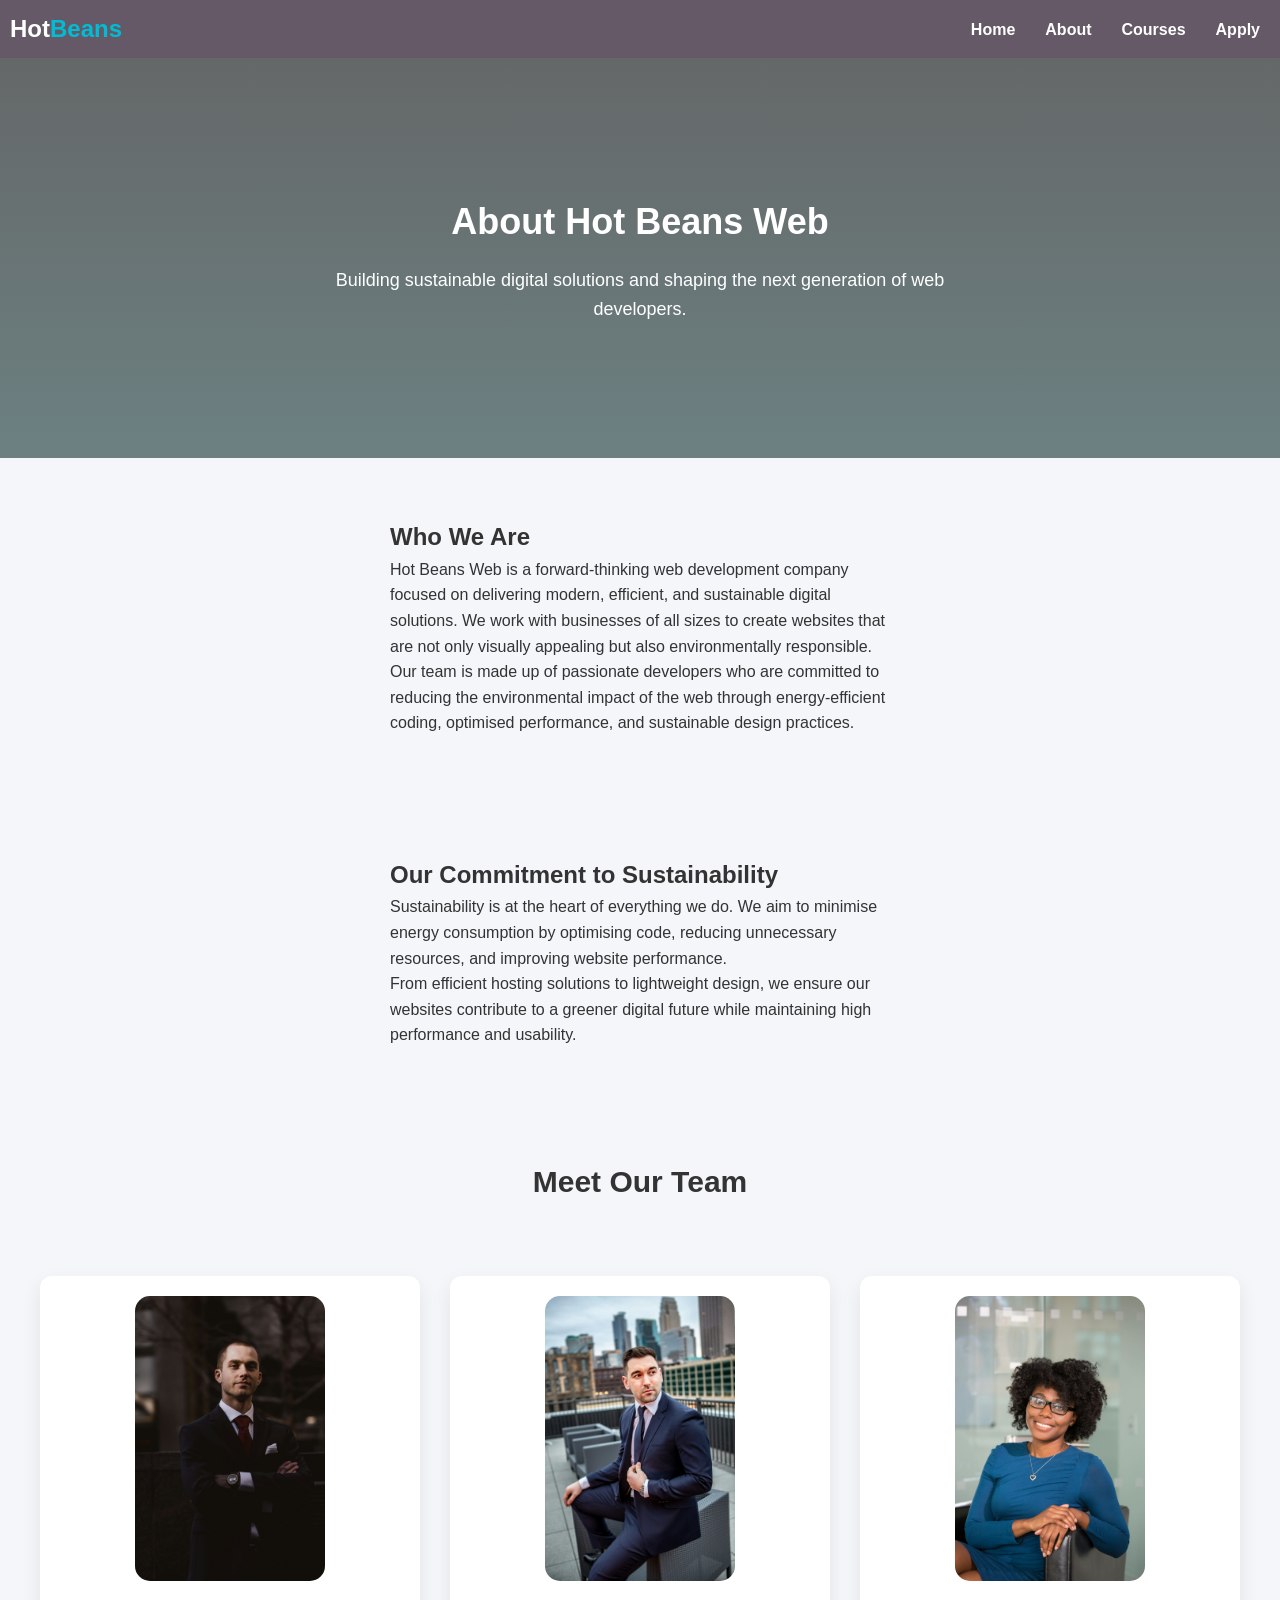
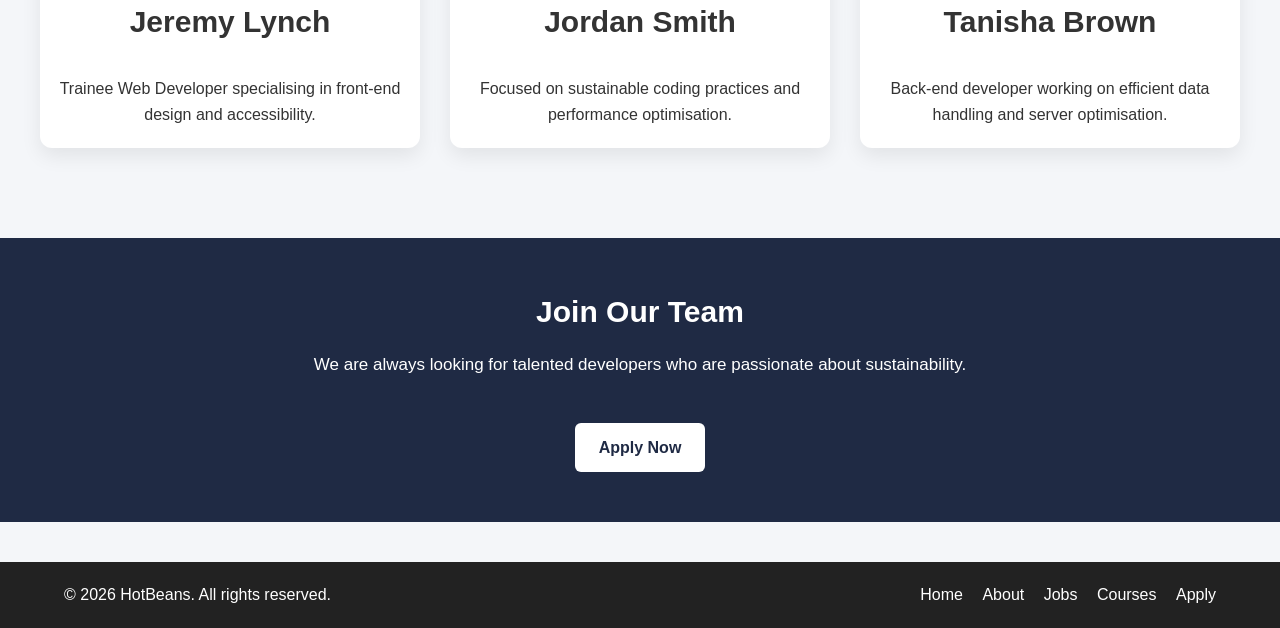
==== about.html @ 9c046f9c "Add files via upload" ====
<!DOCTYPE html>
<html lang="en">
<head>
    <meta charset="UTF-8">
    <meta name="viewport" content="width=device-width, initial-scale=1.0">
    <title>HotBeans</title>
    <link rel="stylesheet" href="mystyle.css">
</head>
<body>
      <!-- NAVBAR SECTION -->
      <nav class="navbar">
        <div class="logo">Hot<span>Beans</span></div>
         
        
        <ul class="nav-links">
            <li><a href="index.html">Home</a></li>
            <li><a href="about.html">About</a></li>
            <li><a href="course.html">Courses</a></li>
            <li><a href="apply.html">Apply</a></li>
        </ul>
    </nav>

  
  <!-- Hero Section -->
  <section class="hero about-hero">
    <div>
      <h2>About Hot Beans Web</h2>
      <p>Building sustainable digital solutions and shaping the next generation of web developers.</p>
    </div>
  </section>
  
  <!-- Company Info -->
  <section class="info-section">
    <div class="info-container">
      
      <div class="info-text">
        <h2>Who We Are</h2>
        <p>
          Hot Beans Web is a forward-thinking web development company focused on delivering
          modern, efficient, and sustainable digital solutions. We work with businesses of all sizes
          to create websites that are not only visually appealing but also environmentally responsible.
        </p>
  
        <p>
          Our team is made up of passionate developers who are committed to reducing the
          environmental impact of the web through energy-efficient coding, optimised performance,
          and sustainable design practices.
        </p>
      </div>
  
    </div>
  </section>
  
  <!-- Sustainability Section -->
  <section class="info-section">
    <div class="info-container">
  
      <div class="info-text">
        <h2>Our Commitment to Sustainability</h2>
        <p>
          Sustainability is at the heart of everything we do. We aim to minimise energy consumption
          by optimising code, reducing unnecessary resources, and improving website performance.
        </p>
  
        <p>
          From efficient hosting solutions to lightweight design, we ensure our websites contribute
          to a greener digital future while maintaining high performance and usability.
        </p>
      </div>
  
    </div>
  </section>
  
  <!-- Team Section -->
  <section class="courses-section">
    <h3>Meet Our Team</h3>
  
    <div class="grid">
  
      <div class="card">
        <img src="Jeremy Lynch.jpg" alt="Developer">
        <h3>Jeremy Lynch</h3>
        <p>Trainee Web Developer specialising in front-end design and accessibility.</p>
      </div>
  
      <div class="card">
        <img src="Jordan Smith.jpg" alt="Developer">
        <h3>Jordan Smith</h3>
        <p>Focused on sustainable coding practices and performance optimisation.</p>
      </div>
  
      <div class="card">
        <img src="Tanisha Brown.jpg" alt="Developer">
        <h3>Tanisha Brown</h3>
        <p>Back-end developer working on efficient data handling and server optimisation.</p>
      </div>
  
    </div>
  </section>
  
  <!-- CTA -->
  <section class="cta">
    <h3>Join Our Team</h3>
    <p>We are always looking for talented developers who are passionate about sustainability.</p>
    <a href="apply.html" class="cta-btn">Apply Now</a>
  </section>
  
  <!-- FOOTER -->
    <footer class="footer">
        <div class="footer-container">
          <p>&copy; 2026 HotBeans. All rights reserved.</p>
          
          <div class="footer-links">
           <a href="index.html">Home</a>
           <a href="about.html">About</a>
           <a href="job.html">Jobs</a>
           <a href="course.html">Courses</a>
           <a href="apply.html">Apply</a>
         
          </div>
        </div>
      </footer>
</body>
</html>
---- mystyle.css ----
body {
    font-family: Arial, Helvetica, sans-serif;
    margin: 0;  
}

/*Navbar*/
.navbar {
    background-color: #655967;
    font-size: 18px;
    padding: 10px;
    display: flex;
    justify-content: space-between;
    align-items: center;
}

.logo span {
    color: rgb(101, 232, 255);
}

.navbar ul {
    display: flex;
    list-style: none;
}

.navbar li {
    margin-right: 10px;
}

/* Navbar Links Animation */
.nav-links a {
  text-decoration: none; 
}

.nav-links a:hover {
  color: rgb(101, 232, 255);
}

.nav-links a::after {
  content: "";
  position: absolute;
  width: 0%;
  height: 2px;
  bottom: -6px;
  left: 0;
  background-color: rgb(101, 232, 255);
  transition: width 0.6s ease-in-out;
}

.nav-links a:hover::after {
  width: 100%;
}

.navbar a {
    color: white;
    text-decoration: none;
    font-size: 16px;
    font-weight: bolder;
    position: relative;
    transition: color 0.3 ease;
}


/* Hero Section */
.hero {
   background-image: url("Hero-section image.jpg");
   background-size: cover;
   background-position: center;
   height: 400px;
   display: flex;
   justify-content: center;
   align-items: center;
}

.hero {
    color: white;
}

.cta-btn {
  margin-top: 25px;
  color: lightslategray;
  transition: all 0.3s ease, transofrm 0.3s ease
}

.cta-btn:hover {
  transform: translateY(-2px);
  box-shadow: 0 6px 15px rgba(156, 230, 248, 0.2);
}


.cta-btn:active {
  transform: translateY(0);
  box-shadow: 0 3px 8px rgba(115, 255, 248, 0.15);
}


/* INFO SECTION */
.info-section {
    padding: 60px;
    background-color: dark whitesmoke;
}

.info-container {
    display: flex;
    align-items: center;
    justify-content: center;
    gap: 40px;
}

.info-image img{
    width: 450px;
    height: 275px;
    border-radius: 10px;
}

.info-text {
    max-width: 500px;
    text-align: left;
}

.btn {
  margin-top: 5px;
  display: inline-block;
  background-color: lightslategray;
  color:whitesmoke;
  padding: 10px 22px;
  border-radius: 8px;
  text-decoration: none;
  font-weight: 600;
  letter-spacing: 0.3px;
  transition: background-color 0.3s ease, transform 0.2s ease, box-shadow 0.2s ease;
  box-shadow: 0 4px 10px rgba(0, 0, 0, 0.12);
}
.btn:hover {
  background-color: #6e7d92;
  transform: translateY(-2px);
  box-shadow: 0 6px 14px rgba(0, 0, 0, 0.16);
}

.btn:active {
  transform: translateY(0);
  box-shadow: 0 3px 8px rgba(0, 0, 0, 0.12);
}

/* TEAM CARD SECTION */
  .grid {
    display: grid;
    grid-template-columns: repeat(auto-fit, minmax(280px, 1fr));
    gap: 30px;
    padding: 40px;
  }
  .card img {
    margin-top: 20px;
    width: 50%;
    height: fixed;
    border-radius: 15px;
  }
  
  .card h3 {
    margin-top: 10px;
  }
  
  
  .card {
    background: #fff;
    border-radius: 12px;
    overflow: hidden;
    box-shadow: 0 8px 20px rgba(0,0,0,0.08);
    transition: transform 0.3s ease, box-shadow 0.3s ease;
    text-align: center; 
    padding-bottom: 20px;
  }

  .card:hover {
    transform: translateY(-5px);
    box-shadow: 0 12px 30px rgba(0,0,0,0.12);
  }
 


.apply-section{
    width: 400px;
    margin: 50px auto;
}

#applyForm{
    display: flex;
    flex-direction: column;
}


body {
  font-family: Arial, sans-serif;
  line-height: 1.6;
  background-color: #f4f6f9;
  color: #333;
}
 
.container {
  width: 90%;
  max-width: 1100px;
  margin: auto;
}
 
/* Header */
header {
  background-color: #eedec5;
  color: white;
  padding: 15px 0;
}
 
.nav {
  display: flex;
  justify-content: space-between;
  align-items: center;
}
 
.logo {
  font-size: 24px;
}
 
.nav-links {
  list-style: none;
  display: flex;
  gap: 20px;
}
 
.nav-links a {
  color: white;
  text-decoration: none;
  font-size: 16px;
}
 
 
/* Hero */
.hero {
  background: linear-gradient(rgba(65, 68, 68, 0.8), rgba(74, 99, 100, 0.8)),
              url("CoursesPage IMG.jpg") center/cover no-repeat;
  color: white;
  text-align: center;
  padding: 80px 20px;
}
 
.hero h2 {
  font-size: 36px;
  margin-bottom: 15px;
}
 
.hero p {
  font-size: 18px;
  max-width: 700px;
  margin: auto;
}
 
/* Filter Section */
.filter-section {
  padding: 30px 0;
  background-color: white;
}
 
.filter-box {
  display: flex;
  gap: 15px;
  justify-content: center;
  flex-wrap: wrap;
}
 
.filter-box input,
.filter-box select {
  padding: 12px;
  width: 260px;
  border: 1px solid #ccc;
  border-radius: 6px;
  font-size: 16px;
}
 
/* Courses */
.courses-section {
  padding: 50px 0;
}
 
.courses-section h3 {
  text-align: center;
  margin-bottom: 30px;
  font-size: 30px;
}
 
.courses-grid {
  display: grid;
  grid-template-columns: repeat(auto-fit, minmax(280px, 1fr));
  gap: 25px;
}
 
.course-card {
  background-color: white;
  padding: 25px;
  border-radius: 10px;
  box-shadow: 0 4px 10px rgba(0, 0, 0, 0.08);
  transition: transform 0.3s ease;
}
 
.course-card:hover {
  transform: translateY(-5px);
}
 
.course-card h4 {
  margin-bottom: 10px;
  color: #1f2a44;
}
 
.level {
  font-weight: bold;
  color: #0077cc;
  margin-bottom: 10px;
}
 
.course-card p {
  margin-bottom: 15px;
}
 
.course-card button {
  background-color: #1f2a44;
  color: white;
  border: none;
  padding: 10px 18px;
  border-radius: 5px;
  cursor: pointer;
}
 
.course-card button:hover {
  background-color: #32456b;
}
 
.no-results {
  text-align: center;
  margin-top: 20px;
  color: red;
  display: none;
}
 
/* CTA */
.cta {
  background-color: #1f2a44;
  color: white;
  text-align: center;
  padding: 50px 20px;
}
 
.cta h3 {
  font-size: 30px;
  margin-bottom: 15px;
}
 
.cta p {
  margin-bottom: 20px;
  font-size: 17px;
}
 
.cta-btn {
  display: inline-block;
  background-color: white;
  color: #1f2a44;
  padding: 12px 24px;
  text-decoration: none;
  border-radius: 6px;
  font-weight: bold;
}
 
.cta-btn:hover {
  background-color: #e6e6e6;
}
 
/* Footer */
.footer { 
  background-color: #222;
  color: #fff;
  padding: 20px 0;
  margin-top: 40px;
} 

.footer-container {
  width: 90%; max-width: 1200px;
  margin: 0 auto; display: flex;
  justify-content: space-between;
  align-items: center; flex-wrap: wrap;
} 

.footer-links a { 
  color: #fff;
  text-decoration: none;
  margin-left: 15px;
  transition: color 0.3s ease;
} 
 
.footer-links a:hover {
  color: #50ecd2;
}


/* Apply Page */
* {
  margin: 0;
  padding: 0;
  box-sizing: border-box;
  font-family: Arial, sans-serif;
}



.logo {
  color: #fff;
  font-size: 24px;
  font-weight: bold;
}

.logo span {
  color: #00bcd4;
}

.navbar ul {
  list-style: none;
  display: flex;
  gap: 20px;
}

.navbar ul li a {
  text-decoration: none;
  color: #fff;
  transition: 0.3s;
}

.navbar ul li a:hover {
  color: #00bcd4;
}

/* Section styling */
.apply-section {
  max-width: 500px;
  margin: 60px auto;
  padding: 30px;
  background: #f9f9f9;
  border-radius: 10px;
  box-shadow: 0 5px 15px rgba(0,0,0,0.1);
}

/* Heading */
.apply-section h2 {
  text-align: center;
  margin-bottom: 20px;
  color: #333;
}

/* Form elements */
form {
  display: flex;
  flex-direction: column;
}

label {
  margin: 10px 0 5px;
  color: #555;
  font-weight: bold;
}

input,
select,
textarea {
  padding: 10px;
  border: 1px solid #ccc;
  border-radius: 6px;
  font-size: 14px;
  transition: 0.3s;
}

input:focus,
select:focus,
textarea:focus {
  border-color: #00bcd4;
  outline: none;
}

/* Button */
button {
  margin-top: 20px;
  padding: 12px;
  border: none;
  border-radius: 6px;
  background-color: #00bcd4;
  color: #fff;
  font-size: 16px;
  cursor: pointer;
  transition: 0.3s;
}

button:hover {
  background-color: #0097a7;
}

/* Result text */
#result {
  margin-top: 15px;
  text-align: center;
  color: green;
  font-weight: bold;
}
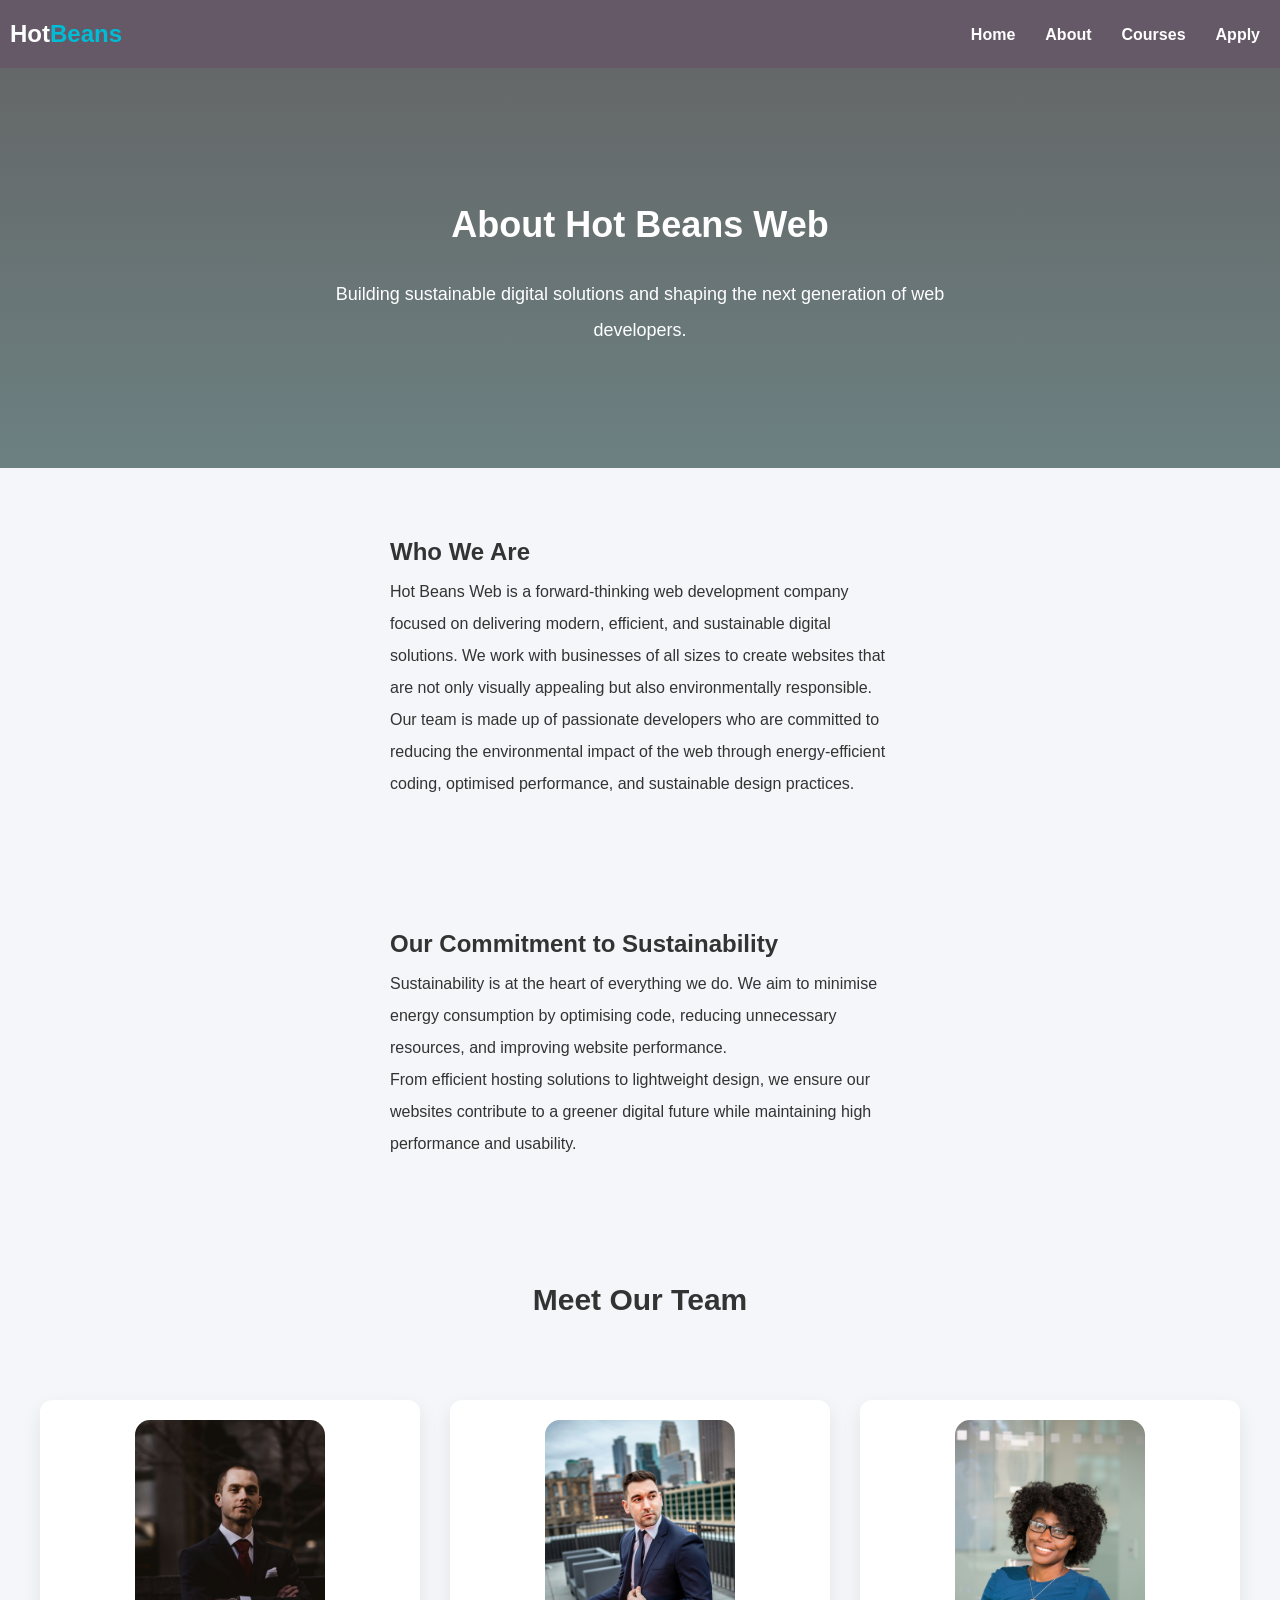
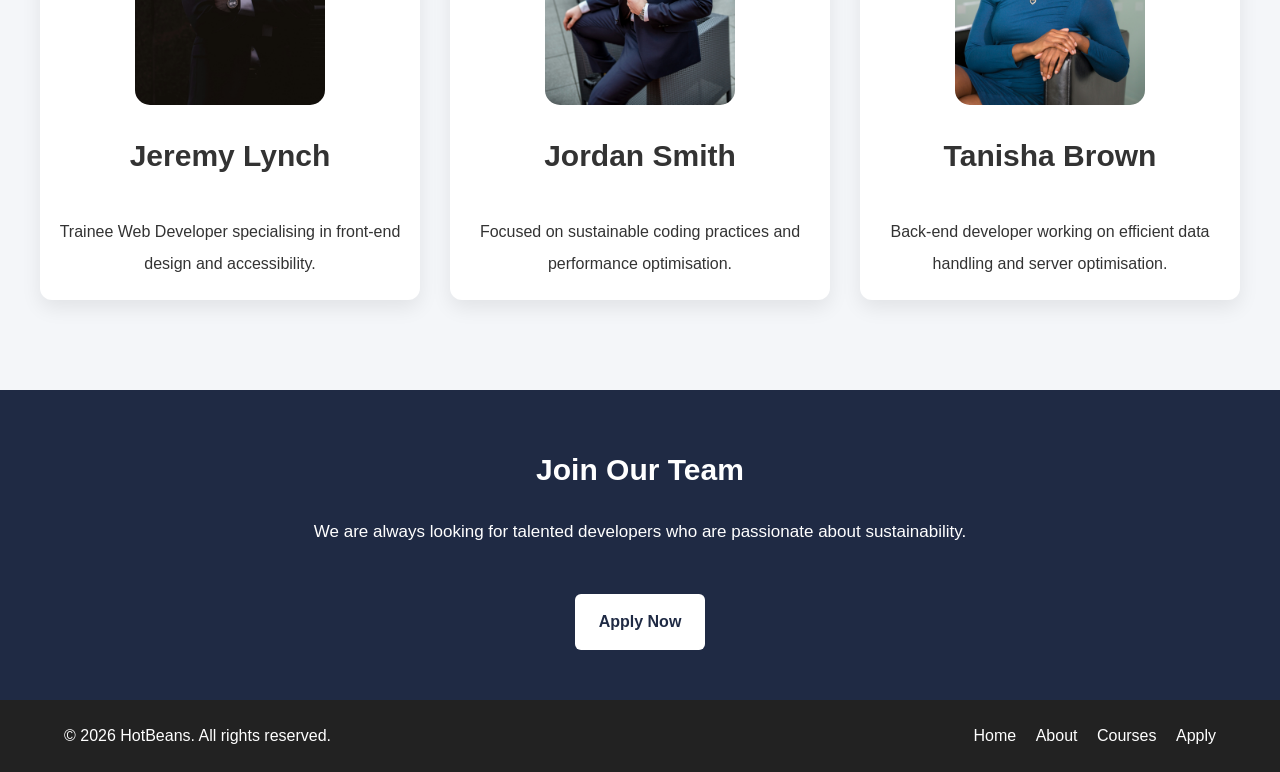
==== commit c8224dc3: "Add files via upload" ====
--- a/about.html
+++ b/about.html
@@ -113,7 +113,6 @@
           <div class="footer-links">
            <a href="index.html">Home</a>
            <a href="about.html">About</a>
-           <a href="job.html">Jobs</a>
            <a href="course.html">Courses</a>
            <a href="apply.html">Apply</a>
          
--- a/mystyle.css
+++ b/mystyle.css
@@ -51,28 +51,28 @@
 }
 
 .navbar a {
-    color: white;
-    text-decoration: none;
-    font-size: 16px;
-    font-weight: bolder;
-    position: relative;
-    transition: color 0.3 ease;
+  color: white;
+  text-decoration: none;
+  font-size: 16px;
+  font-weight: bolder;
+  position: relative;
+  transition: color 0.3 ease;
 }
 
 
 /* Hero Section */
 .hero {
-   background-image: url("Hero-section image.jpg");
-   background-size: cover;
-   background-position: center;
-   height: 400px;
-   display: flex;
-   justify-content: center;
-   align-items: center;
+  background-image: url("Hero-section image.jpg");
+  background-size: cover;
+  background-position: center;
+  height: 400px;
+  display: flex;
+  justify-content: center;
+  align-items: center;
 }
 
 .hero {
-    color: white;
+  color: white;
 }
 
 .cta-btn {
@@ -97,7 +97,7 @@
 .info-section {
     padding: 60px;
     background-color: dark whitesmoke;
-}
+ }
 
 .info-container {
     display: flex;
@@ -190,7 +190,7 @@
 
 body {
   font-family: Arial, sans-serif;
-  line-height: 1.6;
+  line-height: 2;
   background-color: #f4f6f9;
   color: #333;
 }
@@ -234,7 +234,7 @@
 /* Hero */
 .hero {
   background: linear-gradient(rgba(65, 68, 68, 0.8), rgba(74, 99, 100, 0.8)),
-              url("CoursesPage IMG.jpg") center/cover no-repeat;
+  url("CoursesPage IMG.jpg") center/cover no-repeat;
   color: white;
   text-align: center;
   padding: 80px 20px;
@@ -264,7 +264,6 @@
   flex-wrap: wrap;
 }
  
-.filter-box input,
 .filter-box select {
   padding: 12px;
   width: 260px;
@@ -374,7 +373,7 @@
   background-color: #222;
   color: #fff;
   padding: 20px 0;
-  margin-top: 40px;
+  margin-top: auto;
 } 
 
 .footer-container {
@@ -433,9 +432,12 @@
 }
 
 /* Section styling */
+
+main{
+  flex: 1;
+}
 .apply-section {
   max-width: 500px;
-  margin: 60px auto;
   padding: 30px;
   background: #f9f9f9;
   border-radius: 10px;
@@ -456,13 +458,12 @@
 }
 
 label {
-  margin: 10px 0 5px;
+  margin: 40px 0 10px;
   color: #555;
   font-weight: bold;
 }
 
-input,
-select,
+
 textarea {
   padding: 10px;
   border: 1px solid #ccc;
@@ -471,8 +472,7 @@
   transition: 0.3s;
 }
 
-input:focus,
-select:focus,
+
 textarea:focus {
   border-color: #00bcd4;
   outline: none;
@@ -495,12 +495,3 @@
   background-color: #0097a7;
 }
 
-/* Result text */
-#result {
-  margin-top: 15px;
-  text-align: center;
-  color: green;
-  font-weight: bold;
-}
-
-
